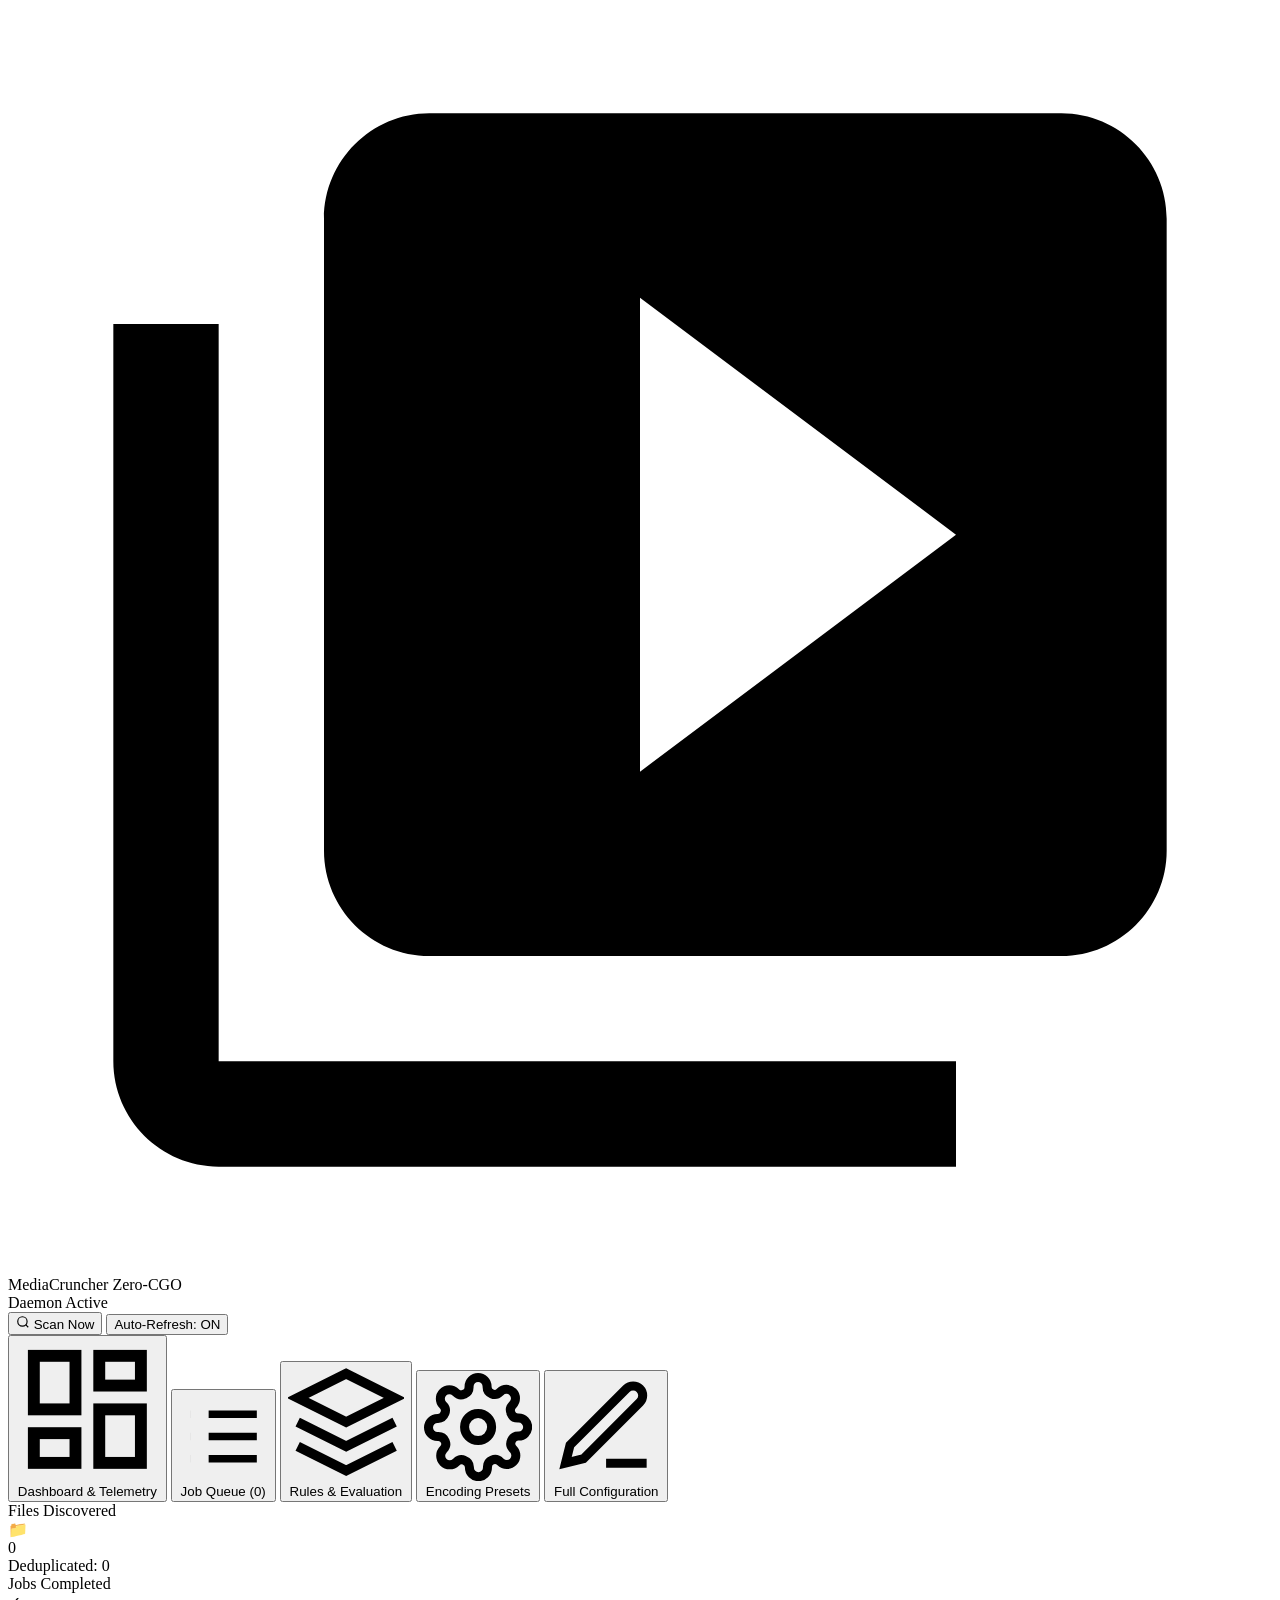
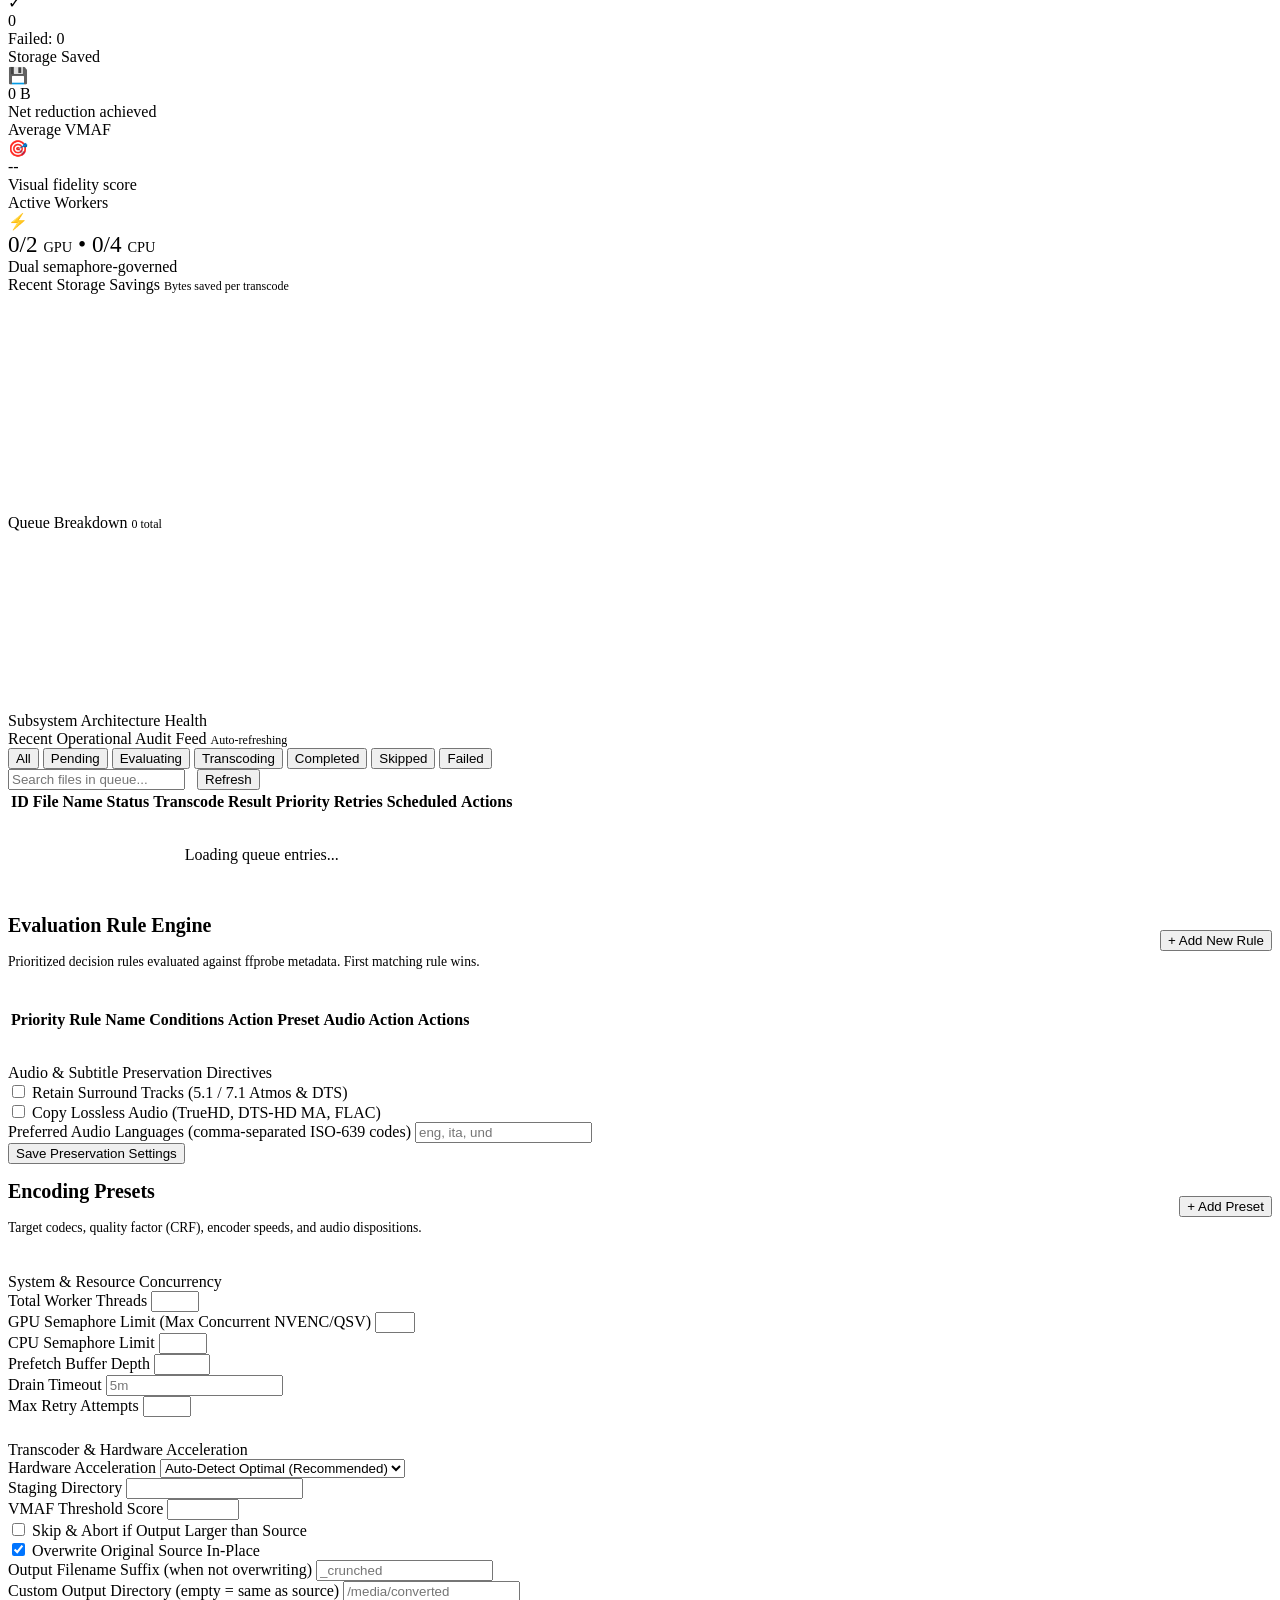
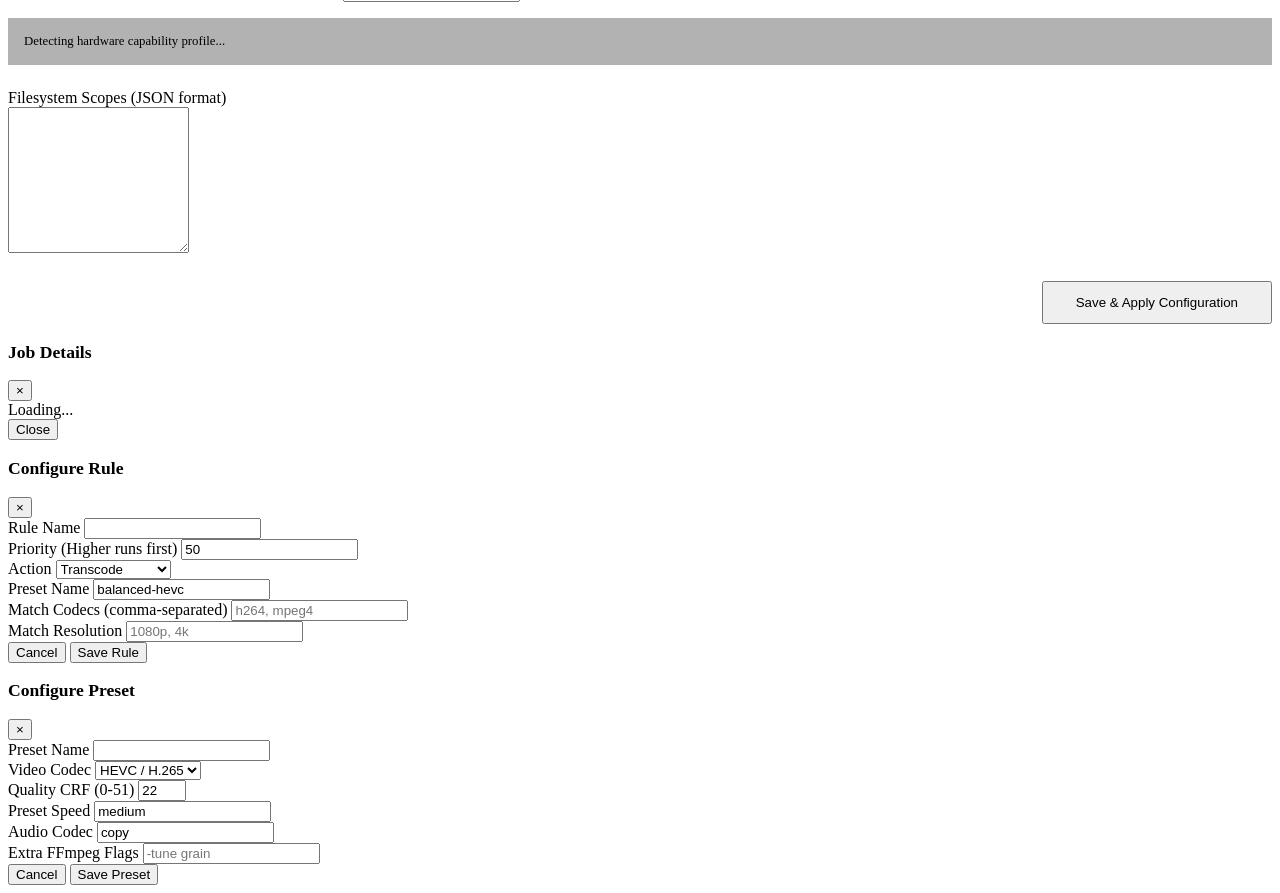
==== internal/server/web/index.html @ f43ce90b "feat(core): add GPU hardware transcoding, VMAF quality threshold handling, dashboard enhancements, a" ====
<!DOCTYPE html>
<html lang="en">
<head>
  <meta charset="UTF-8">
  <meta name="viewport" content="width=device-width, initial-scale=1.0">
  <title>MediaCruncher Dashboard</title>
  <link rel="preconnect" href="https://fonts.googleapis.com">
  <link rel="preconnect" href="https://fonts.gstatic.com" crossorigin>
  <link href="https://fonts.googleapis.com/css2?family=Inter:wght@400;500;600;700&display=swap" rel="stylesheet">
  <link rel="stylesheet" href="/static/style.css">
</head>
<body>

  <!-- Top Navigation Bar -->
  <header class="navbar">
    <div class="brand">
      <div class="brand-icon">
        <svg viewBox="0 0 24 24"><path d="M4 6H2v14c0 1.1.9 2 2 2h14v-2H4V6zm16-4H8c-1.1 0-2 .9-2 2v12c0 1.1.9 2 2 2h12c1.1 0 2-.9 2-2V4c0-1.1-.9-2-2-2zm-8 12.5v-9l6 4.5-6 4.5z"/></svg>
      </div>
      <div>
        <span class="brand-name">MediaCruncher</span>
        <span class="brand-badge">Zero-CGO</span>
      </div>
    </div>

    <div class="header-status">
      <div class="live-indicator">
        <div class="pulse-dot"></div>
        <span id="daemon-status-text">Daemon Active</span>
      </div>
      <div class="header-actions">
        <button id="btn-trigger-scan" class="btn btn-secondary btn-sm" title="Scan filesystem immediately">
          <svg width="14" height="14" viewBox="0 0 24 24" fill="none" stroke="currentColor" stroke-width="2"><circle cx="11" cy="11" r="8"></circle><line x1="21" y1="21" x2="16.65" y2="16.65"></line></svg>
          Scan Now
        </button>
        <button id="btn-toggle-refresh" class="btn btn-secondary btn-sm" title="Toggle 3s live polling">
          Auto-Refresh: ON
        </button>
      </div>
    </div>
  </header>

  <!-- Navigation Tabs -->
  <nav class="tabs-bar">
    <button class="tab-btn active" data-tab="tab-dashboard">
      <svg viewBox="0 0 24 24" fill="none" stroke="currentColor" stroke-width="2"><rect x="3" y="3" width="7" height="9"></rect><rect x="14" y="3" width="7" height="5"></rect><rect x="14" y="12" width="7" height="9"></rect><rect x="3" y="16" width="7" height="5"></rect></svg>
      Dashboard & Telemetry
    </button>
    <button class="tab-btn" data-tab="tab-queue">
      <svg viewBox="0 0 24 24" fill="none" stroke="currentColor" stroke-width="2"><line x1="8" y1="6" x2="21" y2="6"></line><line x1="8" y1="12" x2="21" y2="12"></line><line x1="8" y1="18" x2="21" y2="18"></line><line x1="3" y1="6" x2="3.01" y2="6"></line><line x1="3" y1="12" x2="3.01" y2="12"></line><line x1="3" y1="18" x2="3.01" y2="18"></line></svg>
      Job Queue (<span id="queue-badge-count">0</span>)
    </button>
    <button class="tab-btn" data-tab="tab-rules">
      <svg viewBox="0 0 24 24" fill="none" stroke="currentColor" stroke-width="2"><polygon points="12 2 2 7 12 12 22 7 12 2"></polygon><polyline points="2 17 12 22 22 17"></polyline><polyline points="2 12 12 17 22 12"></polyline></svg>
      Rules & Evaluation
    </button>
    <button class="tab-btn" data-tab="tab-presets">
      <svg viewBox="0 0 24 24" fill="none" stroke="currentColor" stroke-width="2"><circle cx="12" cy="12" r="3"></circle><path d="M19.4 15a1.65 1.65 0 0 0 .33 1.82l.06.06a2 2 0 0 1 0 2.83 2 2 0 0 1-2.83 0l-.06-.06a1.65 1.65 0 0 0-1.82-.33 1.65 1.65 0 0 0-1 1.51V21a2 2 0 0 1-2 2 2 2 0 0 1-2-2v-.09A1.65 1.65 0 0 0 9 19.4a1.65 1.65 0 0 0-1.82.33l-.06.06a2 2 0 0 1-2.83 0 2 2 0 0 1 0-2.83l.06-.06a1.65 1.65 0 0 0 .33-1.82 1.65 1.65 0 0 0-1.51-1H3a2 2 0 0 1-2-2 2 2 0 0 1 2-2h.09A1.65 1.65 0 0 0 4.6 9a1.65 1.65 0 0 0-.33-1.82l-.06-.06a2 2 0 0 1 0-2.83 2 2 0 0 1 2.83 0l.06.06a1.65 1.65 0 0 0 1.82.33H9a1.65 1.65 0 0 0 1-1.51V3a2 2 0 0 1 2-2 2 2 0 0 1 2 2v.09a1.65 1.65 0 0 0 1 1.51 1.65 1.65 0 0 0 1.82-.33l.06-.06a2 2 0 0 1 2.83 0 2 2 0 0 1 0 2.83l-.06.06a1.65 1.65 0 0 0-.33 1.82V9a1.65 1.65 0 0 0 1.51 1H21a2 2 0 0 1 2 2 2 2 0 0 1-2 2h-.09a1.65 1.65 0 0 0-1.51 1z"></path></svg>
      Encoding Presets
    </button>
    <button class="tab-btn" data-tab="tab-settings">
      <svg viewBox="0 0 24 24" fill="none" stroke="currentColor" stroke-width="2"><path d="M12 20h9"></path><path d="M16.5 3.5a2.121 2.121 0 0 1 3 3L7 19l-4 1 1-4L16.5 3.5z"></path></svg>
      Full Configuration
    </button>
  </nav>

  <!-- Main Content Area -->
  <main class="main-content">

    <!-- ==================== TAB 1: DASHBOARD & STATS ==================== -->
    <section id="tab-dashboard" class="tab-pane active">
      <div class="stats-grid">
        <div class="stat-card">
          <div class="stat-header">
            <span class="stat-title">Files Discovered</span>
            <div class="stat-icon primary">📁</div>
          </div>
          <div class="stat-value" id="stat-scanned">0</div>
          <div class="stat-footer">Deduplicated: <span id="stat-deduped">0</span></div>
        </div>

        <div class="stat-card">
          <div class="stat-header">
            <span class="stat-title">Jobs Completed</span>
            <div class="stat-icon emerald">✓</div>
          </div>
          <div class="stat-value" id="stat-completed">0</div>
          <div class="stat-footer">Failed: <span id="stat-failed">0</span></div>
        </div>

        <div class="stat-card">
          <div class="stat-header">
            <span class="stat-title">Storage Saved</span>
            <div class="stat-icon cyan">💾</div>
          </div>
          <div class="stat-value" id="stat-saved">0 B</div>
          <div class="stat-footer">Net reduction achieved</div>
        </div>

        <div class="stat-card">
          <div class="stat-header">
            <span class="stat-title">Average VMAF</span>
            <div class="stat-icon purple">🎯</div>
          </div>
          <div class="stat-value" id="stat-vmaf">--</div>
          <div class="stat-footer">Visual fidelity score</div>
        </div>

        <div class="stat-card">
          <div class="stat-header">
            <span class="stat-title">Active Workers</span>
            <div class="stat-icon amber">⚡</div>
          </div>
          <div class="stat-value" style="font-size:1.45rem;">
            <span id="stat-gpu-active">0</span><span class="stat-limit" id="stat-gpu-limit">/2</span> <span style="font-size:0.9rem; color:var(--text-secondary);">GPU</span> &bull; 
            <span id="stat-cpu-active">0</span><span class="stat-limit" id="stat-cpu-limit">/4</span> <span style="font-size:0.9rem; color:var(--text-secondary);">CPU</span>
          </div>
          <div class="stat-footer">Dual semaphore-governed</div>
        </div>
      </div>

      <!-- Live Visual Dashboard Charts -->
      <div class="dashboard-row">
        <div class="card">
          <div class="card-title">
            <span>Recent Storage Savings</span>
            <span id="savings-subtitle" style="font-size:0.75rem; color:var(--text-muted);">Bytes saved per transcode</span>
          </div>
          <div class="chart-container" id="savings-chart" style="display:flex; flex-direction:column; gap:0.5rem; min-height:220px;">
            <svg id="svg-savings" width="100%" height="150" style="overflow:visible;"></svg>
            <div id="savings-list" class="savings-feed"></div>
          </div>
        </div>

        <div class="card">
          <div class="card-title">
            <span>Queue Breakdown</span>
            <span id="queue-breakdown-total" style="font-size:0.75rem; color:var(--text-muted);">0 total</span>
          </div>
          <div class="chart-container" style="display:flex; align-items:center; justify-content:center;">
            <svg id="svg-donut" width="180" height="180" viewBox="0 0 180 180"></svg>
          </div>
        </div>
      </div>

      <!-- Subsystem Health & Real-time Audit Logs -->
      <div class="dashboard-row">
        <div class="card">
          <div class="card-title">Subsystem Architecture Health</div>
          <div class="health-grid" id="health-grid">
            <!-- Populated dynamically -->
          </div>
        </div>

        <div class="card">
          <div class="card-title">
            <span>Recent Operational Audit Feed</span>
            <span style="font-size:0.75rem; color:var(--text-muted);">Auto-refreshing</span>
          </div>
          <div id="audit-feed" class="audit-feed">
            <!-- Populated dynamically -->
          </div>
        </div>
      </div>
    </section>

    <!-- ==================== TAB 2: LIVE JOB QUEUE ==================== -->
    <section id="tab-queue" class="tab-pane">
      <div class="table-controls">
        <div class="filters-group" id="queue-filters">
          <button class="filter-pill active" data-state="all">All</button>
          <button class="filter-pill" data-state="pending">Pending</button>
          <button class="filter-pill" data-state="evaluating">Evaluating</button>
          <button class="filter-pill" data-state="transcoding">Transcoding</button>
          <button class="filter-pill" data-state="completed">Completed</button>
          <button class="filter-pill" data-state="skipped">Skipped</button>
          <button class="filter-pill" data-state="failed">Failed</button>
        </div>
        <div style="display:flex; gap:0.75rem; align-items:center;">
          <input type="text" id="queue-search" class="search-input" placeholder="Search files in queue...">
          <button id="btn-refresh-queue" class="btn btn-secondary btn-sm">Refresh</button>
        </div>
      </div>

      <div class="table-wrapper">
        <table>
          <thead>
            <tr>
              <th>ID</th>
              <th>File Name</th>
              <th>Status</th>
              <th>Transcode Result</th>
              <th>Priority</th>
              <th>Retries</th>
              <th>Scheduled</th>
              <th>Actions</th>
            </tr>
          </thead>
          <tbody id="queue-table-body">
            <tr><td colspan="8" style="text-align:center; padding:2rem;">Loading queue entries...</td></tr>
          </tbody>
        </table>
      </div>
    </section>

    <!-- ==================== TAB 3: RULES & EVALUATION ==================== -->
    <section id="tab-rules" class="tab-pane">
      <div style="display:flex; justify-content:space-between; align-items:center; margin-bottom:1.5rem;">
        <div>
          <h2 style="font-size:1.25rem; font-weight:700;">Evaluation Rule Engine</h2>
          <p style="font-size:0.85rem; color:var(--text-secondary);">Prioritized decision rules evaluated against ffprobe metadata. First matching rule wins.</p>
        </div>
        <button id="btn-add-rule" class="btn btn-primary">+ Add New Rule</button>
      </div>

      <div class="table-wrapper" style="margin-bottom:2rem;">
        <table>
          <thead>
            <tr>
              <th>Priority</th>
              <th>Rule Name</th>
              <th>Conditions</th>
              <th>Action</th>
              <th>Preset</th>
              <th>Audio Action</th>
              <th>Actions</th>
            </tr>
          </thead>
          <tbody id="rules-table-body">
            <!-- Populated dynamically -->
          </tbody>
        </table>
      </div>

      <div class="card">
        <div class="card-title">Audio & Subtitle Preservation Directives</div>
        <div class="form-grid">
          <div class="form-group">
            <label class="form-label">
              <input type="checkbox" id="pres-surround"> Retain Surround Tracks (5.1 / 7.1 Atmos & DTS)
            </label>
          </div>
          <div class="form-group">
            <label class="form-label">
              <input type="checkbox" id="pres-lossless"> Copy Lossless Audio (TrueHD, DTS-HD MA, FLAC)
            </label>
          </div>
          <div class="form-group" style="grid-column: 1 / -1;">
            <label class="form-label">Preferred Audio Languages (comma-separated ISO-639 codes)</label>
            <input type="text" id="pres-languages" class="form-control" placeholder="eng, ita, und">
          </div>
        </div>
        <button id="btn-save-preservation" class="btn btn-primary">Save Preservation Settings</button>
      </div>
    </section>

    <!-- ==================== TAB 4: ENCODING PRESETS ==================== -->
    <section id="tab-presets" class="tab-pane">
      <div style="display:flex; justify-content:space-between; align-items:center; margin-bottom:1.5rem;">
        <div>
          <h2 style="font-size:1.25rem; font-weight:700;">Encoding Presets</h2>
          <p style="font-size:0.85rem; color:var(--text-secondary);">Target codecs, quality factor (CRF), encoder speeds, and audio dispositions.</p>
        </div>
        <button id="btn-add-preset" class="btn btn-primary">+ Add Preset</button>
      </div>

      <div class="stats-grid" id="presets-grid">
        <!-- Populated dynamically -->
      </div>
    </section>

    <!-- ==================== TAB 5: FULL CONFIGURATION ==================== -->
    <section id="tab-settings" class="tab-pane">
      <div class="card" style="margin-bottom:1.5rem;">
        <div class="card-title">System & Resource Concurrency</div>
        <div class="form-grid">
          <div class="form-group">
            <label class="form-label">Total Worker Threads</label>
            <input type="number" id="cfg-workers" class="form-control" min="1" max="32">
          </div>
          <div class="form-group">
            <label class="form-label">GPU Semaphore Limit (Max Concurrent NVENC/QSV)</label>
            <input type="number" id="cfg-gpu-limit" class="form-control" min="1" max="8">
          </div>
          <div class="form-group">
            <label class="form-label">CPU Semaphore Limit</label>
            <input type="number" id="cfg-cpu-limit" class="form-control" min="1" max="32">
          </div>
          <div class="form-group">
            <label class="form-label">Prefetch Buffer Depth</label>
            <input type="number" id="cfg-prefetch-depth" class="form-control" min="10" max="500">
          </div>
          <div class="form-group">
            <label class="form-label">Drain Timeout</label>
            <input type="text" id="cfg-drain-timeout" class="form-control" placeholder="5m">
          </div>
          <div class="form-group">
            <label class="form-label">Max Retry Attempts</label>
            <input type="number" id="cfg-max-retries" class="form-control" min="0" max="10">
          </div>
        </div>
      </div>

      <div class="card" style="margin-bottom:1.5rem;">
        <div class="card-title">Transcoder & Hardware Acceleration</div>
        <div class="form-grid">
          <div class="form-group">
            <label class="form-label">Hardware Acceleration</label>
            <select id="cfg-hwaccel" class="form-control">
              <option value="auto">Auto-Detect Optimal (Recommended)</option>
              <option value="nvenc">NVIDIA NVENC</option>
              <option value="qsv">Intel QuickSync (QSV)</option>
              <option value="amf">AMD AMF</option>
              <option value="vaapi">Linux VAAPI</option>
              <option value="cpu">Software Encoding Only (CPU)</option>
            </select>
          </div>
          <div class="form-group">
            <label class="form-label">Staging Directory</label>
            <input type="text" id="cfg-staging-dir" class="form-control">
          </div>
          <div class="form-group">
            <label class="form-label">VMAF Threshold Score</label>
            <input type="number" id="cfg-vmaf-thresh" class="form-control" step="0.5" min="70" max="100">
          </div>
          <div class="form-group">
            <label class="form-label">
              <input type="checkbox" id="cfg-skip-larger"> Skip & Abort if Output Larger than Source
            </label>
          </div>
          <div class="form-group">
            <label class="form-label">
              <input type="checkbox" id="cfg-overwrite-source" checked> Overwrite Original Source In-Place
            </label>
          </div>
          <div class="form-group">
            <label class="form-label">Output Filename Suffix (when not overwriting)</label>
            <input type="text" id="cfg-output-suffix" class="form-control" placeholder="_crunched">
          </div>
          <div class="form-group">
            <label class="form-label">Custom Output Directory (empty = same as source)</label>
            <input type="text" id="cfg-output-dir" class="form-control" placeholder="/media/converted">
          </div>
        </div>
        <div id="hw-capabilities-box" style="margin-top:1rem; padding:1rem; background:rgba(0,0,0,0.3); border-radius:var(--radius-sm); font-size:0.8rem;">
          Detecting hardware capability profile...
        </div>
      </div>

      <div class="card" style="margin-bottom:1.5rem;">
        <div class="card-title">Filesystem Scopes (JSON format)</div>
        <div class="form-group">
          <textarea id="cfg-scopes-json" class="form-control" style="font-family:monospace; min-height:140px;"></textarea>
        </div>
      </div>

      <div style="display:flex; justify-content:flex-end; gap:1rem;">
        <button id="btn-save-all-config" class="btn btn-primary" style="padding:0.75rem 2rem;">Save & Apply Configuration</button>
      </div>
    </section>

  </main>

  <!-- ==================== MODALS ==================== -->

  <!-- Job Details Modal -->
  <div id="modal-job" class="modal-backdrop">
    <div class="modal">
      <div class="modal-header">
        <h3 style="font-size:1.1rem; font-weight:700;" id="modal-job-title">Job Details</h3>
        <button class="btn btn-secondary btn-sm modal-close">&times;</button>
      </div>
      <div class="modal-body">
        <div id="modal-job-content">Loading...</div>
      </div>
      <div class="modal-footer">
        <button class="btn btn-secondary modal-close">Close</button>
      </div>
    </div>
  </div>

  <!-- Rule Edit Modal -->
  <div id="modal-rule" class="modal-backdrop">
    <div class="modal">
      <div class="modal-header">
        <h3 style="font-size:1.1rem; font-weight:700;" id="modal-rule-title">Configure Rule</h3>
        <button class="btn btn-secondary btn-sm modal-close">&times;</button>
      </div>
      <div class="modal-body">
        <div class="form-grid">
          <div class="form-group">
            <label class="form-label">Rule Name</label>
            <input type="text" id="rule-name" class="form-control" required>
          </div>
          <div class="form-group">
            <label class="form-label">Priority (Higher runs first)</label>
            <input type="number" id="rule-priority" class="form-control" value="50">
          </div>
          <div class="form-group">
            <label class="form-label">Action</label>
            <select id="rule-action" class="form-control">
              <option value="transcode">Transcode</option>
              <option value="copy">Direct Copy</option>
              <option value="skip">Skip</option>
              <option value="review">Flag for Review</option>
            </select>
          </div>
          <div class="form-group">
            <label class="form-label">Preset Name</label>
            <input type="text" id="rule-preset" class="form-control" value="balanced-hevc">
          </div>
          <div class="form-group">
            <label class="form-label">Match Codecs (comma-separated)</label>
            <input type="text" id="rule-cond-codec" class="form-control" placeholder="h264, mpeg4">
          </div>
          <div class="form-group">
            <label class="form-label">Match Resolution</label>
            <input type="text" id="rule-cond-res" class="form-control" placeholder="1080p, 4k">
          </div>
        </div>
      </div>
      <div class="modal-footer">
        <button class="btn btn-secondary modal-close">Cancel</button>
        <button id="btn-save-rule-dialog" class="btn btn-primary">Save Rule</button>
      </div>
    </div>
  </div>

  <!-- Preset Edit Modal -->
  <div id="modal-preset" class="modal-backdrop">
    <div class="modal">
      <div class="modal-header">
        <h3 style="font-size:1.1rem; font-weight:700;" id="modal-preset-title">Configure Preset</h3>
        <button class="btn btn-secondary btn-sm modal-close">&times;</button>
      </div>
      <div class="modal-body">
        <div class="form-grid">
          <div class="form-group">
            <label class="form-label">Preset Name</label>
            <input type="text" id="preset-name" class="form-control" required>
          </div>
          <div class="form-group">
            <label class="form-label">Video Codec</label>
            <select id="preset-codec" class="form-control">
              <option value="hevc">HEVC / H.265</option>
              <option value="av1">AV1</option>
              <option value="h264">H.264 / AVC</option>
            </select>
          </div>
          <div class="form-group">
            <label class="form-label">Quality CRF (0-51)</label>
            <input type="number" id="preset-crf" class="form-control" value="22" min="0" max="51">
          </div>
          <div class="form-group">
            <label class="form-label">Preset Speed</label>
            <input type="text" id="preset-speed" class="form-control" value="medium" placeholder="medium, slow, p5, preset=6">
          </div>
          <div class="form-group">
            <label class="form-label">Audio Codec</label>
            <input type="text" id="preset-audio-codec" class="form-control" value="copy">
          </div>
          <div class="form-group">
            <label class="form-label">Extra FFmpeg Flags</label>
            <input type="text" id="preset-extra" class="form-control" placeholder="-tune grain">
          </div>
        </div>
      </div>
      <div class="modal-footer">
        <button class="btn btn-secondary modal-close">Cancel</button>
        <button id="btn-save-preset-dialog" class="btn btn-primary">Save Preset</button>
      </div>
    </div>
  </div>

  <!-- Toast Notification Container -->
  <div id="toast-container" class="toast-container"></div>

  <script src="/static/app.js"></script>
</body>
</html>
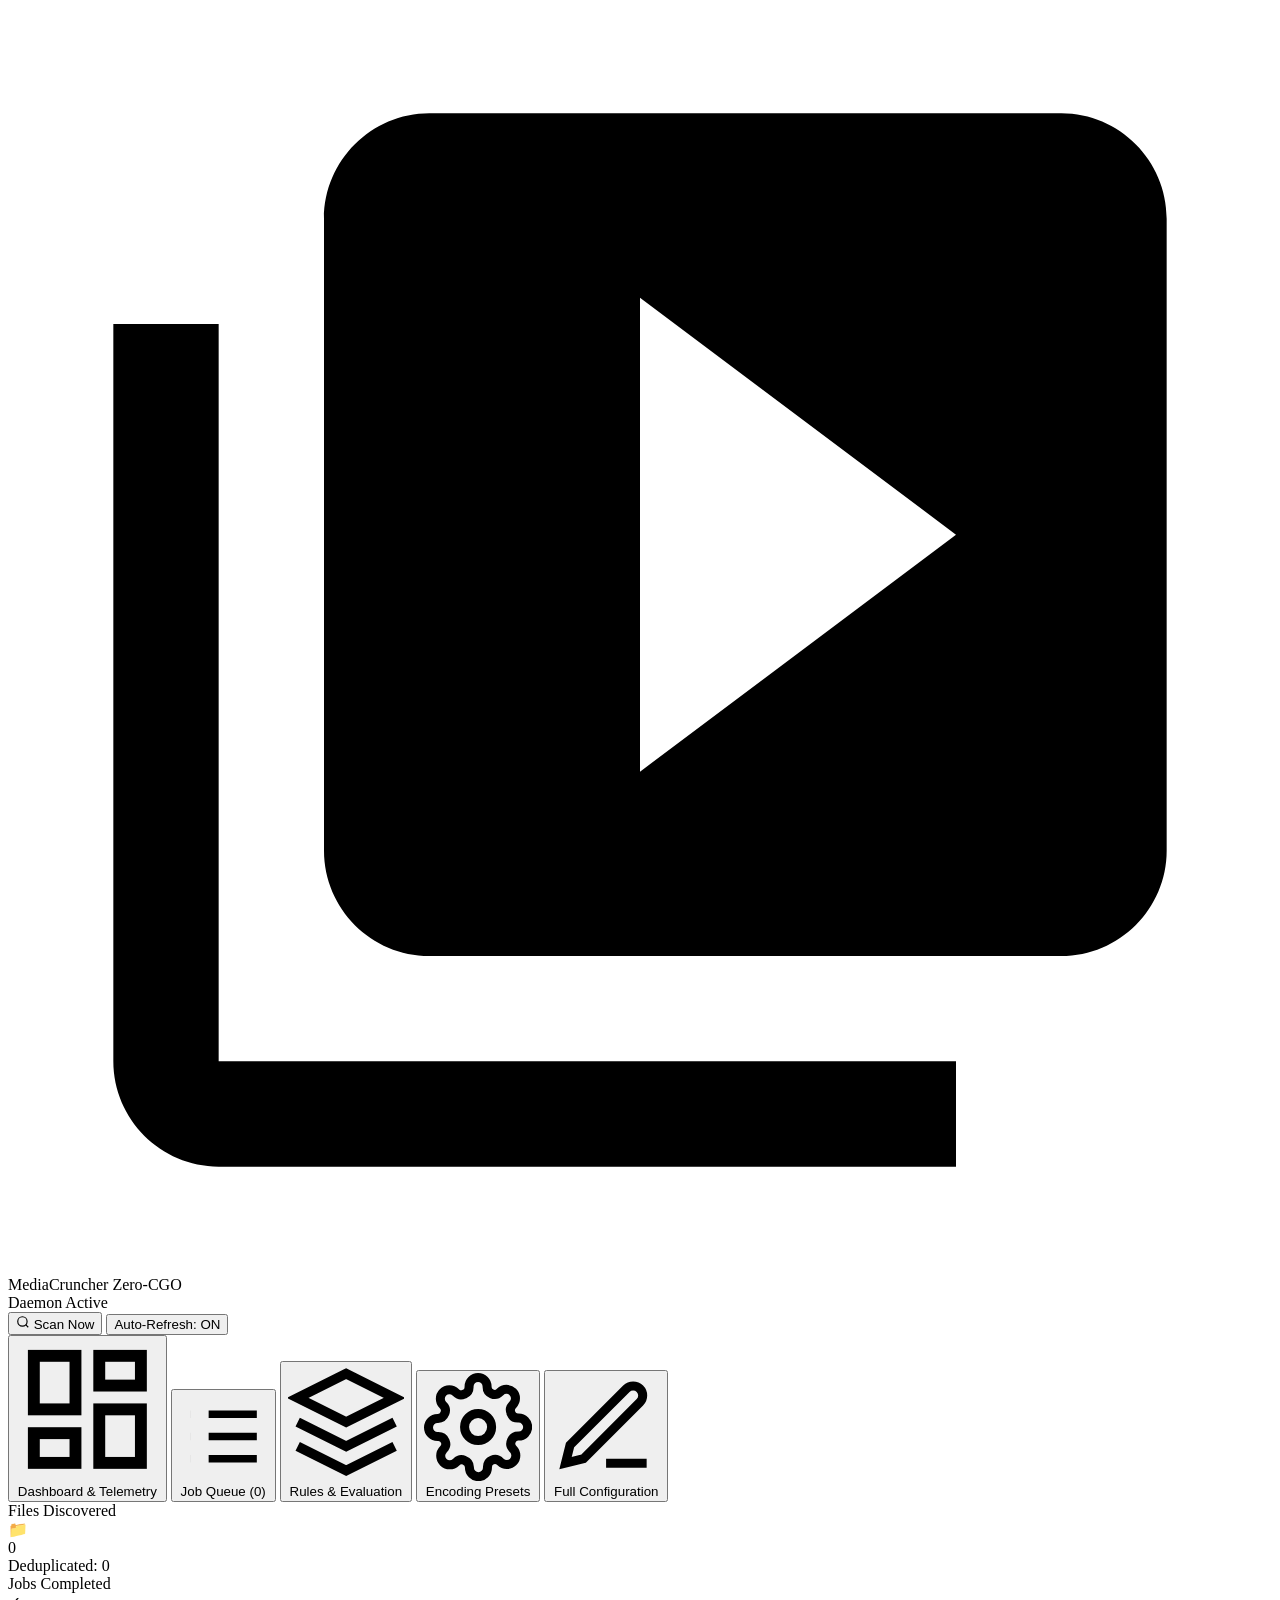
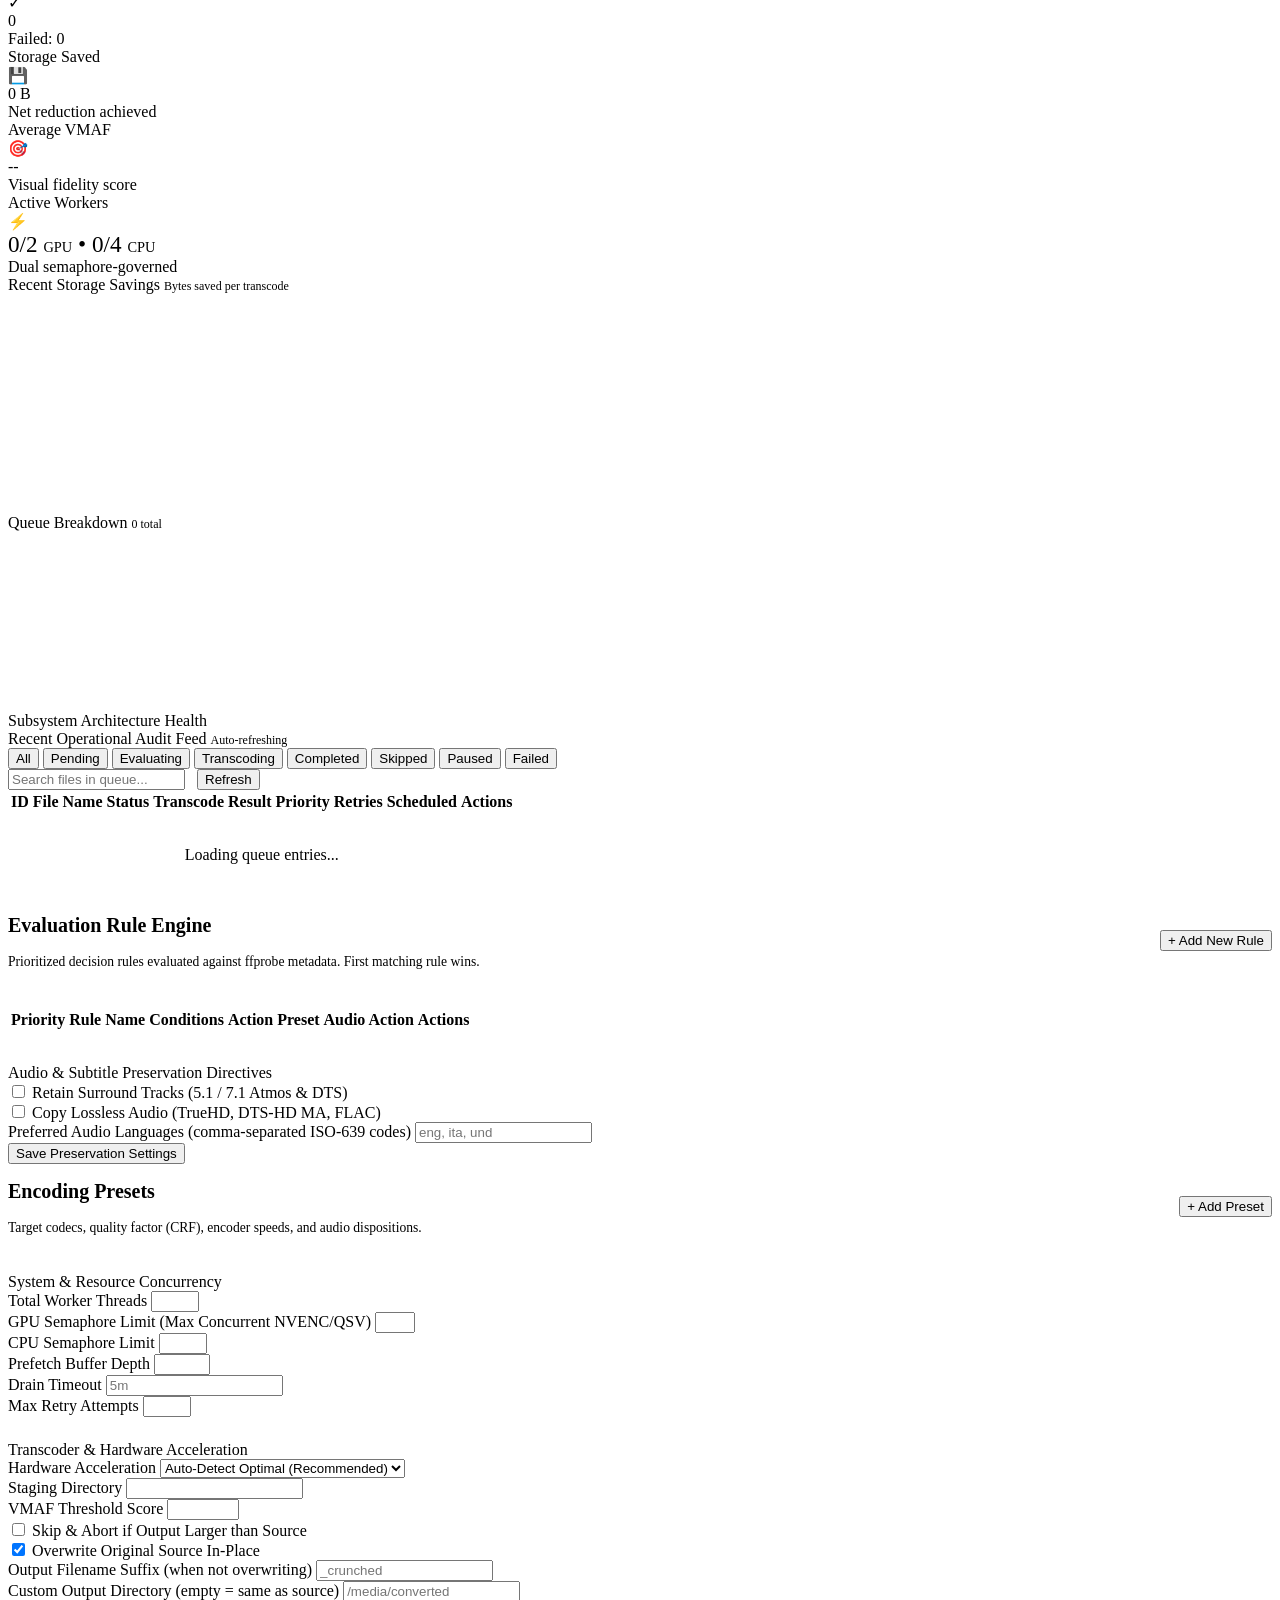
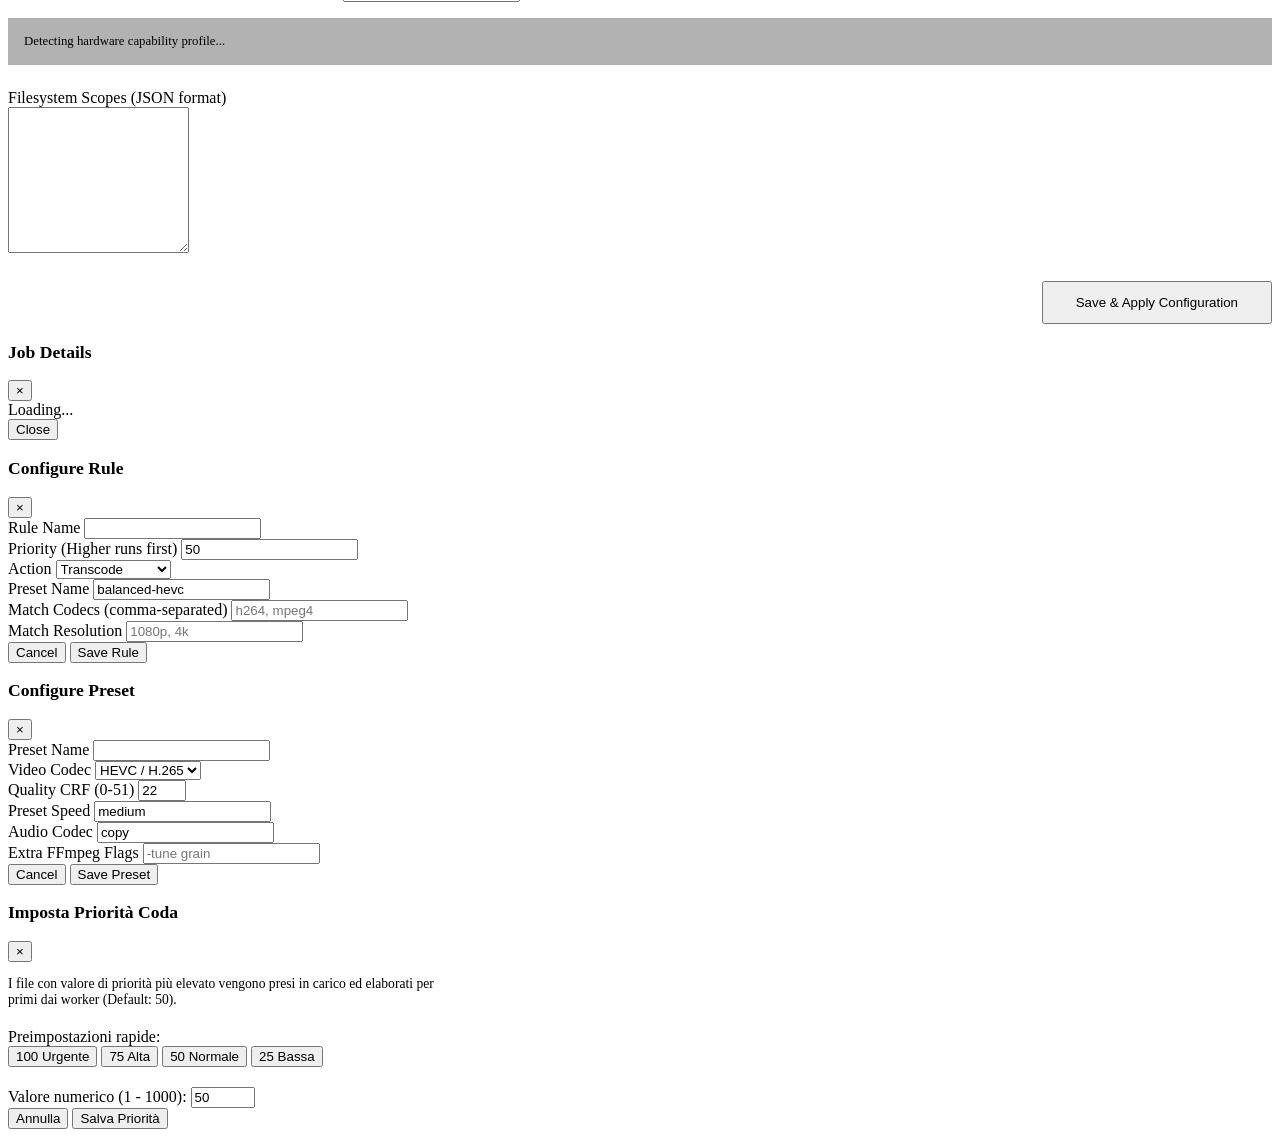
==== commit 23a91b13: "feat: implement core MediaCruncher backend, transcoding pipeline, and web UI" ====
--- a/internal/server/web/index.html
+++ b/internal/server/web/index.html
@@ -174,6 +174,7 @@
           <button class="filter-pill" data-state="transcoding">Transcoding</button>
           <button class="filter-pill" data-state="completed">Completed</button>
           <button class="filter-pill" data-state="skipped">Skipped</button>
+          <button class="filter-pill" data-state="paused">Paused</button>
           <button class="filter-pill" data-state="failed">Failed</button>
         </div>
         <div style="display:flex; gap:0.75rem; align-items:center;">
@@ -472,6 +473,50 @@
     </div>
   </div>
 
+  <!-- Queue Priority Modal -->
+  <div id="modal-priority" class="modal-backdrop">
+    <div class="modal" style="max-width: 440px;">
+      <div class="modal-header">
+        <h3 style="font-size:1.1rem; font-weight:700;" id="modal-priority-title">Imposta Priorità Coda</h3>
+        <button class="btn btn-secondary btn-sm modal-close">&times;</button>
+      </div>
+      <div class="modal-body">
+        <p style="font-size:0.85rem; color:var(--text-secondary); margin-bottom:1.25rem;">
+          I file con valore di priorità più elevato vengono presi in carico ed elaborati per primi dai worker (Default: 50).
+        </p>
+
+        <label class="form-label" style="margin-bottom:0.5rem;">Preimpostazioni rapide:</label>
+        <div class="priority-presets-grid">
+          <button type="button" class="priority-preset-btn" data-priority="100">
+            <span class="prio-tag prio-urgent">100</span>
+            <span class="prio-label">Urgente</span>
+          </button>
+          <button type="button" class="priority-preset-btn" data-priority="75">
+            <span class="prio-tag prio-high">75</span>
+            <span class="prio-label">Alta</span>
+          </button>
+          <button type="button" class="priority-preset-btn active" data-priority="50">
+            <span class="prio-tag prio-normal">50</span>
+            <span class="prio-label">Normale</span>
+          </button>
+          <button type="button" class="priority-preset-btn" data-priority="25">
+            <span class="prio-tag prio-low">25</span>
+            <span class="prio-label">Bassa</span>
+          </button>
+        </div>
+
+        <div class="form-group" style="margin-top:1.25rem;">
+          <label class="form-label" for="priority-custom-input">Valore numerico (1 - 1000):</label>
+          <input type="number" id="priority-custom-input" class="form-control" min="1" max="1000" value="50">
+        </div>
+      </div>
+      <div class="modal-footer">
+        <button class="btn btn-secondary modal-close">Annulla</button>
+        <button id="btn-save-priority-dialog" class="btn btn-primary">Salva Priorità</button>
+      </div>
+    </div>
+  </div>
+
   <!-- Toast Notification Container -->
   <div id="toast-container" class="toast-container"></div>
 
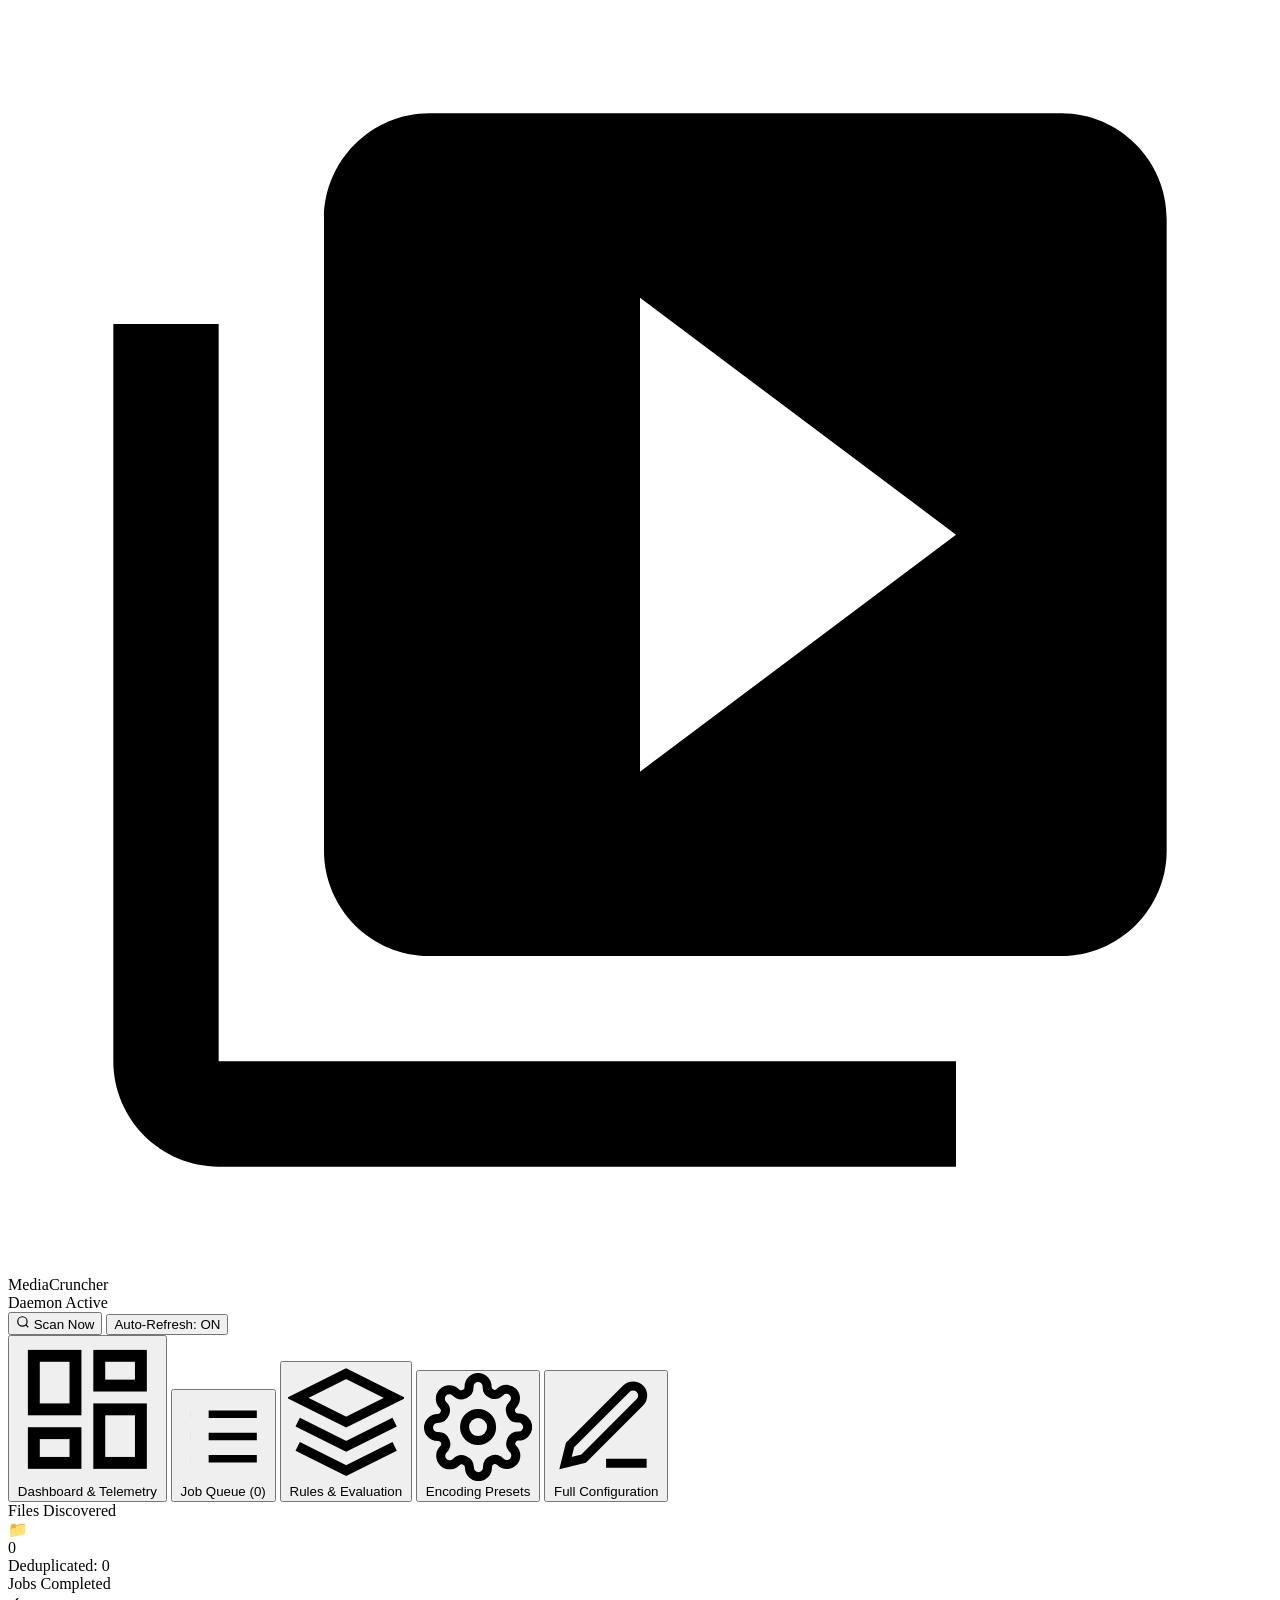
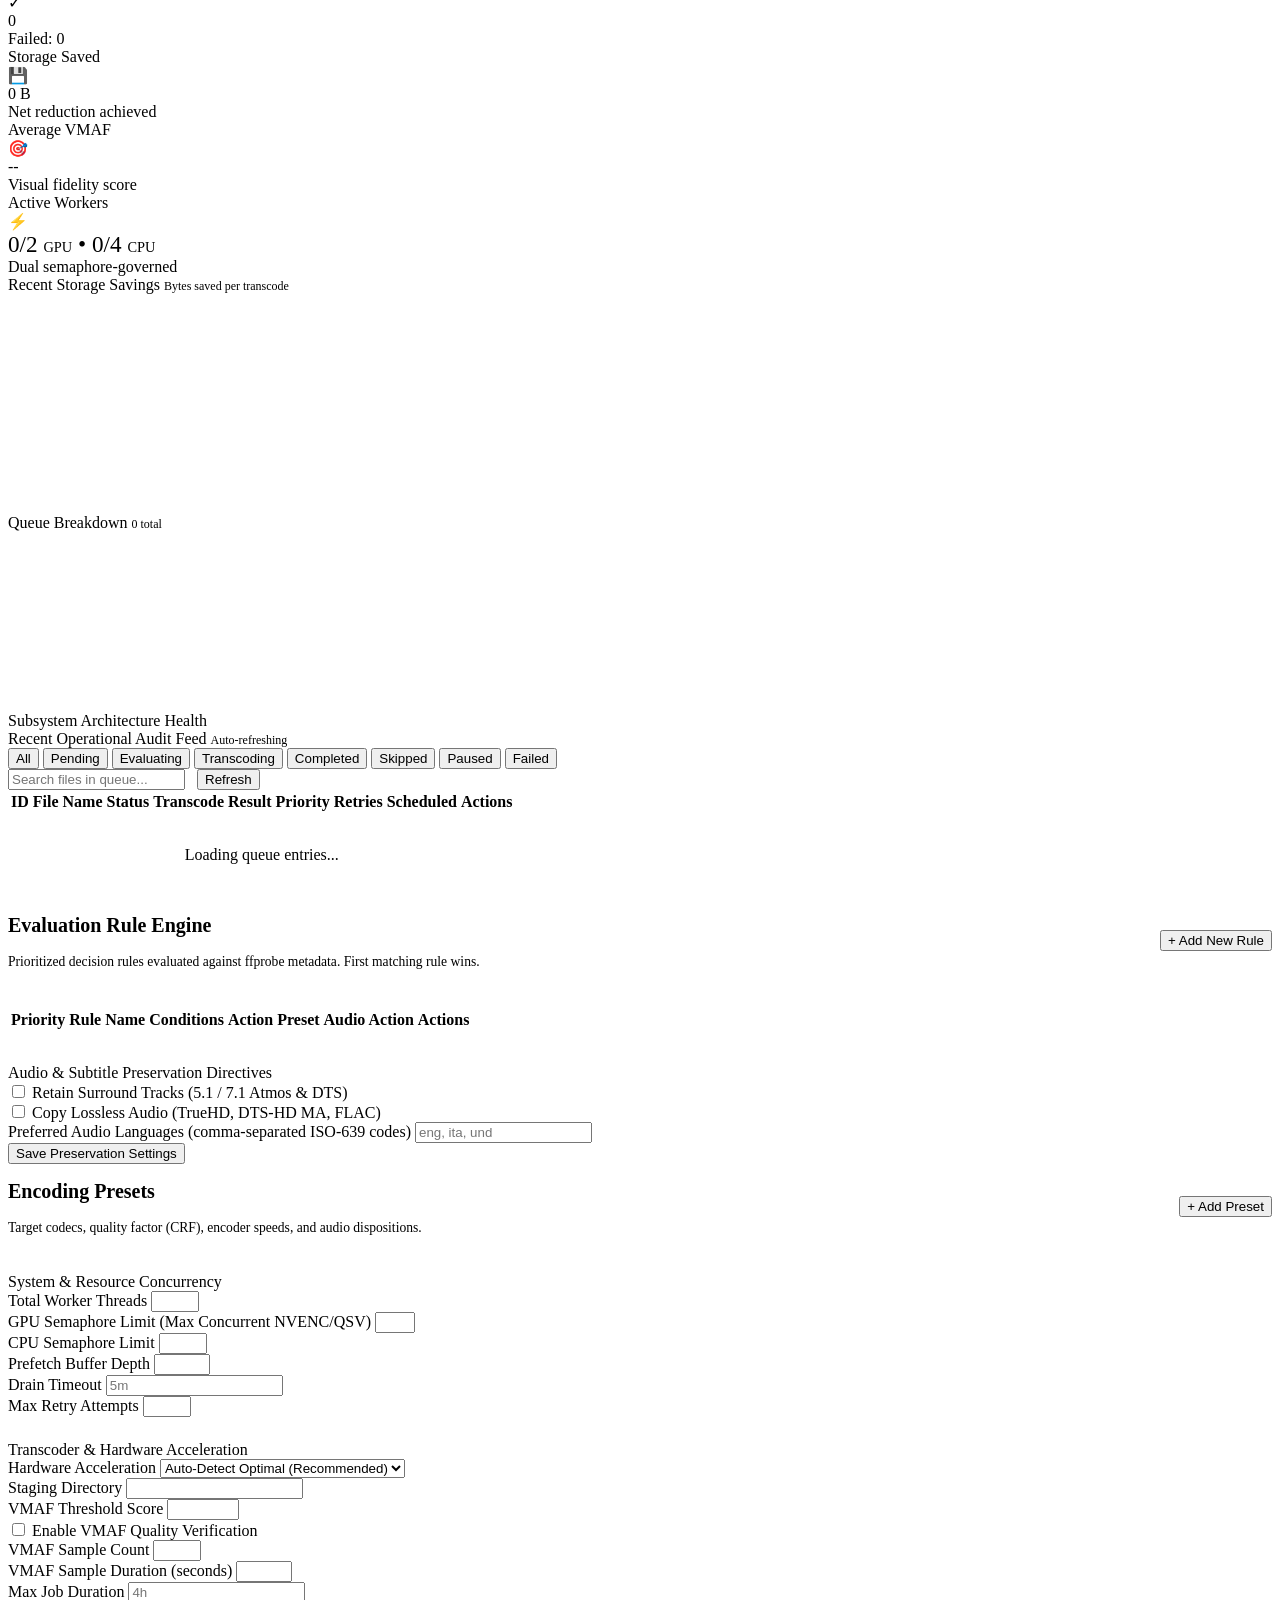
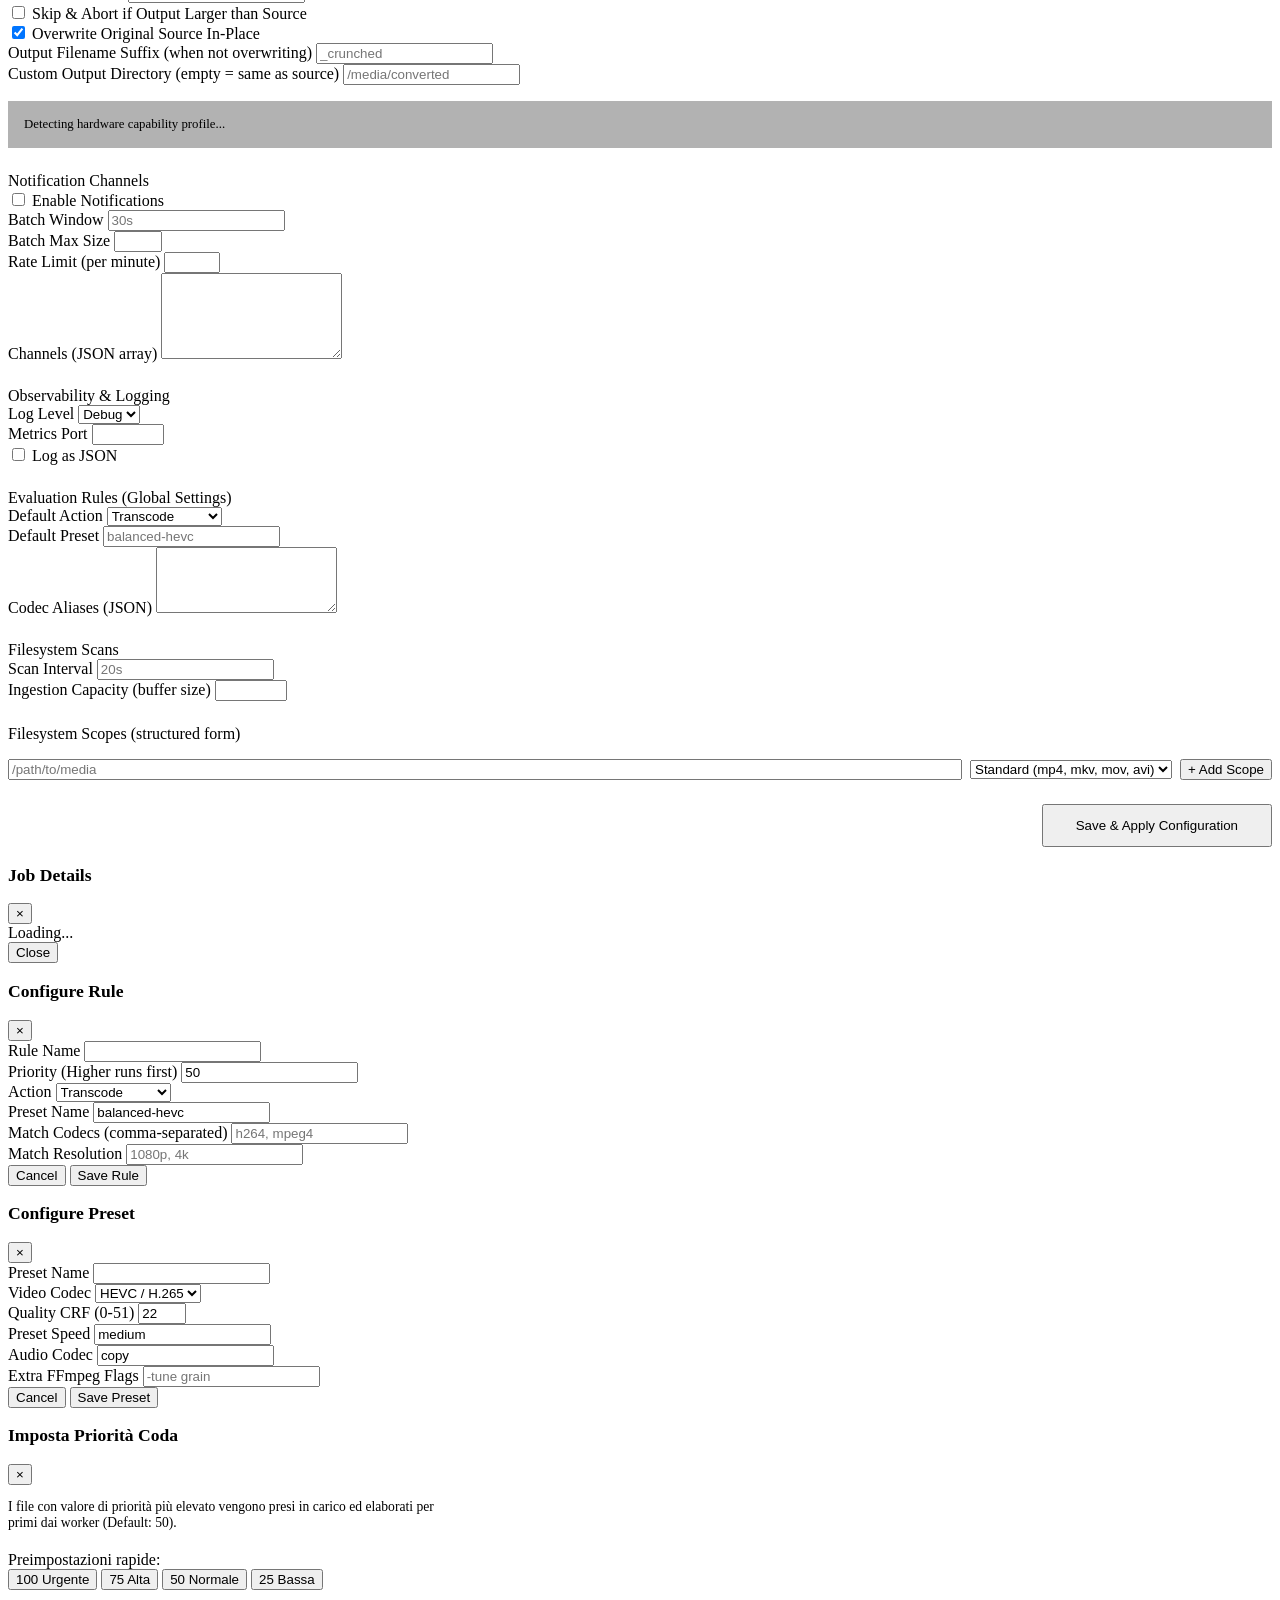
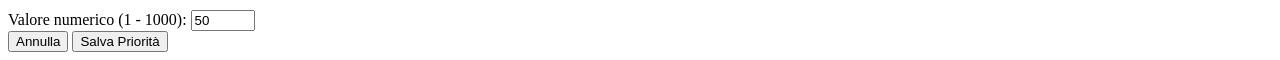
==== commit ee5ea734: "feat: Enhance filesystem scope management and add pre-check quality assessment - Implemented UI for " ====
--- a/internal/server/web/index.html
+++ b/internal/server/web/index.html
@@ -4,6 +4,9 @@
   <meta charset="UTF-8">
   <meta name="viewport" content="width=device-width, initial-scale=1.0">
   <title>MediaCruncher Dashboard</title>
+  <link rel="icon" type="image/svg+xml" href="/static/favicon.svg">
+  <link rel="alternate icon" type="image/x-icon" href="/favicon.ico">
+  <link rel="apple-touch-icon" sizes="180x180" href="/static/apple-touch-icon.png">
   <link rel="preconnect" href="https://fonts.googleapis.com">
   <link rel="preconnect" href="https://fonts.gstatic.com" crossorigin>
   <link href="https://fonts.googleapis.com/css2?family=Inter:wght@400;500;600;700&display=swap" rel="stylesheet">
@@ -19,7 +22,6 @@
       </div>
       <div>
         <span class="brand-name">MediaCruncher</span>
-        <span class="brand-badge">Zero-CGO</span>
       </div>
     </div>
 
@@ -326,6 +328,23 @@
           </div>
           <div class="form-group">
             <label class="form-label">
+              <input type="checkbox" id="cfg-vmaf-enabled"> Enable VMAF Quality Verification
+            </label>
+          </div>
+          <div class="form-group">
+            <label class="form-label">VMAF Sample Count</label>
+            <input type="number" id="cfg-vmaf-samples" class="form-control" min="1" max="10">
+          </div>
+          <div class="form-group">
+            <label class="form-label">VMAF Sample Duration (seconds)</label>
+            <input type="number" id="cfg-vmaf-duration" class="form-control" min="1" max="120">
+          </div>
+          <div class="form-group">
+            <label class="form-label">Max Job Duration</label>
+            <input type="text" id="cfg-max-job-duration" class="form-control" placeholder="4h">
+          </div>
+          <div class="form-group">
+            <label class="form-label">
               <input type="checkbox" id="cfg-skip-larger"> Skip & Abort if Output Larger than Source
             </label>
           </div>
@@ -349,9 +368,109 @@
       </div>
 
       <div class="card" style="margin-bottom:1.5rem;">
-        <div class="card-title">Filesystem Scopes (JSON format)</div>
+        <div class="card-title">Notification Channels</div>
         <div class="form-group">
-          <textarea id="cfg-scopes-json" class="form-control" style="font-family:monospace; min-height:140px;"></textarea>
+          <label class="form-label">
+            <input type="checkbox" id="cfg-notif-enabled"> Enable Notifications
+          </label>
+        </div>
+        <div class="form-grid">
+          <div class="form-group">
+            <label class="form-label">Batch Window</label>
+            <input type="text" id="cfg-notif-batch-window" class="form-control" placeholder="30s">
+          </div>
+          <div class="form-group">
+            <label class="form-label">Batch Max Size</label>
+            <input type="number" id="cfg-notif-batch-max" class="form-control" min="1" max="50">
+          </div>
+          <div class="form-group">
+            <label class="form-label">Rate Limit (per minute)</label>
+            <input type="number" id="cfg-notif-rate-limit" class="form-control" min="1" max="100">
+          </div>
+        </div>
+        <div class="form-group">
+          <label class="form-label">Channels (JSON array)</label>
+          <textarea id="cfg-notif-channels" class="form-control" style="font-family:monospace; min-height:80px;"></textarea>
+        </div>
+      </div>
+
+      <div class="card" style="margin-bottom:1.5rem;">
+        <div class="card-title">Observability & Logging</div>
+        <div class="form-grid">
+          <div class="form-group">
+            <label class="form-label">Log Level</label>
+            <select id="cfg-log-level" class="form-control">
+              <option value="debug">Debug</option>
+              <option value="info">Info</option>
+              <option value="warn">Warn</option>
+              <option value="error">Error</option>
+            </select>
+          </div>
+          <div class="form-group">
+            <label class="form-label">Metrics Port</label>
+            <input type="number" id="cfg-metrics-port" class="form-control" min="1" max="65535">
+          </div>
+          <div class="form-group">
+            <label class="form-label">
+              <input type="checkbox" id="cfg-log-json"> Log as JSON
+            </label>
+          </div>
+        </div>
+      </div>
+
+      <div class="card" style="margin-bottom:1.5rem;">
+        <div class="card-title">Evaluation Rules (Global Settings)</div>
+        <div class="form-grid">
+          <div class="form-group">
+            <label class="form-label">Default Action</label>
+            <select id="cfg-default-action" class="form-control">
+              <option value="transcode">Transcode</option>
+              <option value="copy">Direct Copy</option>
+              <option value="skip">Skip</option>
+              <option value="review">Flag for Review</option>
+            </select>
+          </div>
+          <div class="form-group">
+            <label class="form-label">Default Preset</label>
+            <input type="text" id="cfg-default-preset" class="form-control" placeholder="balanced-hevc">
+          </div>
+        </div>
+        <div class="form-group">
+          <label class="form-label">Codec Aliases (JSON)</label>
+          <textarea id="cfg-codec-aliases" class="form-control" style="font-family:monospace; min-height:60px;"></textarea>
+        </div>
+      </div>
+
+      <div class="card" style="margin-bottom:1.5rem;">
+        <div class="card-title">Filesystem Scans</div>
+        <div class="form-grid">
+          <div class="form-group">
+            <label class="form-label">Scan Interval</label>
+            <input type="text" id="cfg-scan-interval" class="form-control" placeholder="20s">
+          </div>
+          <div class="form-group">
+            <label class="form-label">Ingestion Capacity (buffer size)</label>
+            <input type="number" id="cfg-ingestion-capacity" class="form-control" min="100" max="50000">
+          </div>
+        </div>
+      </div>
+
+      <div class="card" style="margin-bottom:1.5rem;">
+        <div class="card-title">Filesystem Scopes (structured form)</div>
+        <div id="scopes-list" style="margin-bottom:1rem;">
+          <!-- Dynamic scopes rendered here -->
+        </div>
+        <div style="display:flex; gap:0.5rem; align-items:center;">
+          <input type="text" id="new-scope-path" class="form-control" placeholder="/path/to/media" style="flex:1;">
+          <select id="new-scope-exts" class="form-control">
+            <option value=".mp4,.mkv,.mov,.avi,.m4v,.webm">Standard (mp4, mkv, mov, avi)</option>
+            <option value=".mp4,.mkv">MP4 + MKV only</option>
+            <option value=".mp4,.mov,.m4v">MP4 family</option>
+            <option value=".mp4,.mkv,.mov,.avi,.m4v,.webm,.flv,.ts">All common</option>
+            <option value="custom">Custom...</option>
+          </select>
+          <input type="text" id="new-scope-exts-custom" class="form-control" style="width:100px; display:none;" placeholder=".mp4,.mkv">
+          <button id="btn-add-scope" class="btn btn-secondary btn-sm">+ Add Scope</button>
         </div>
       </div>
 
